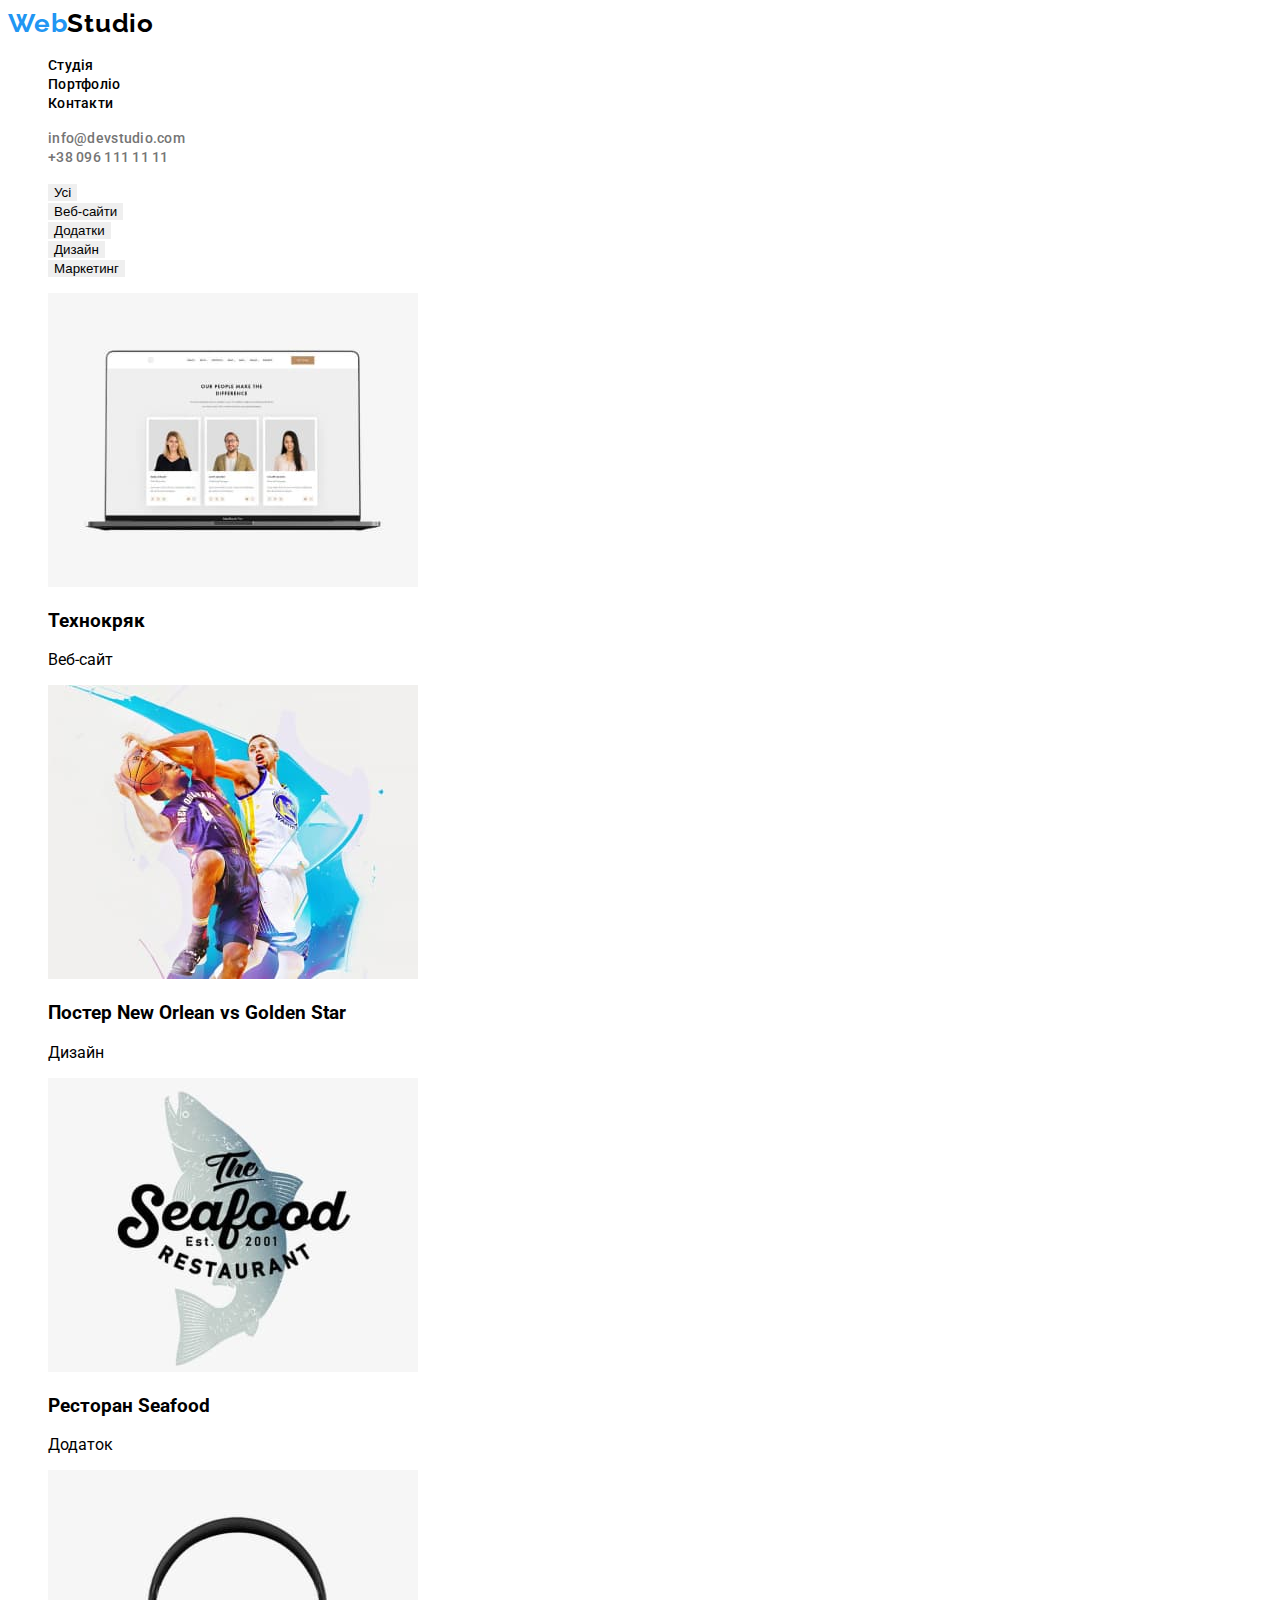
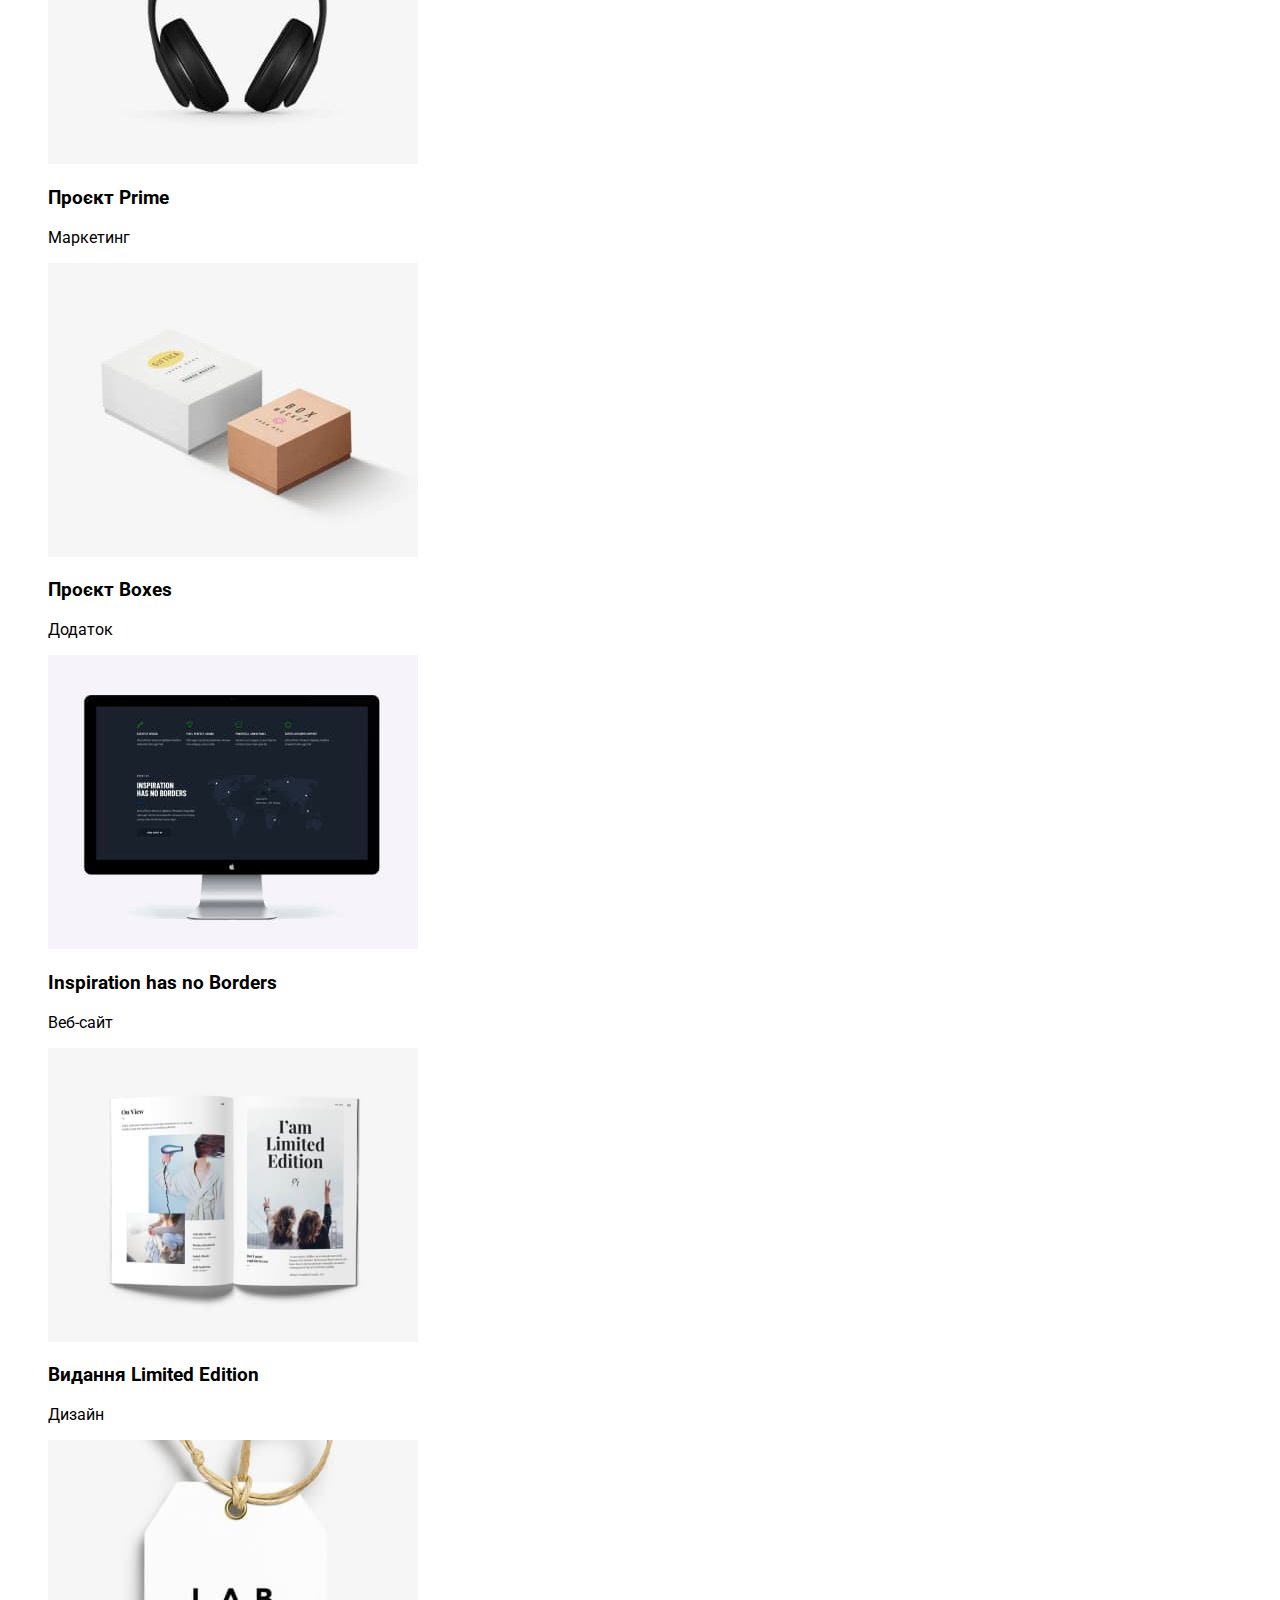
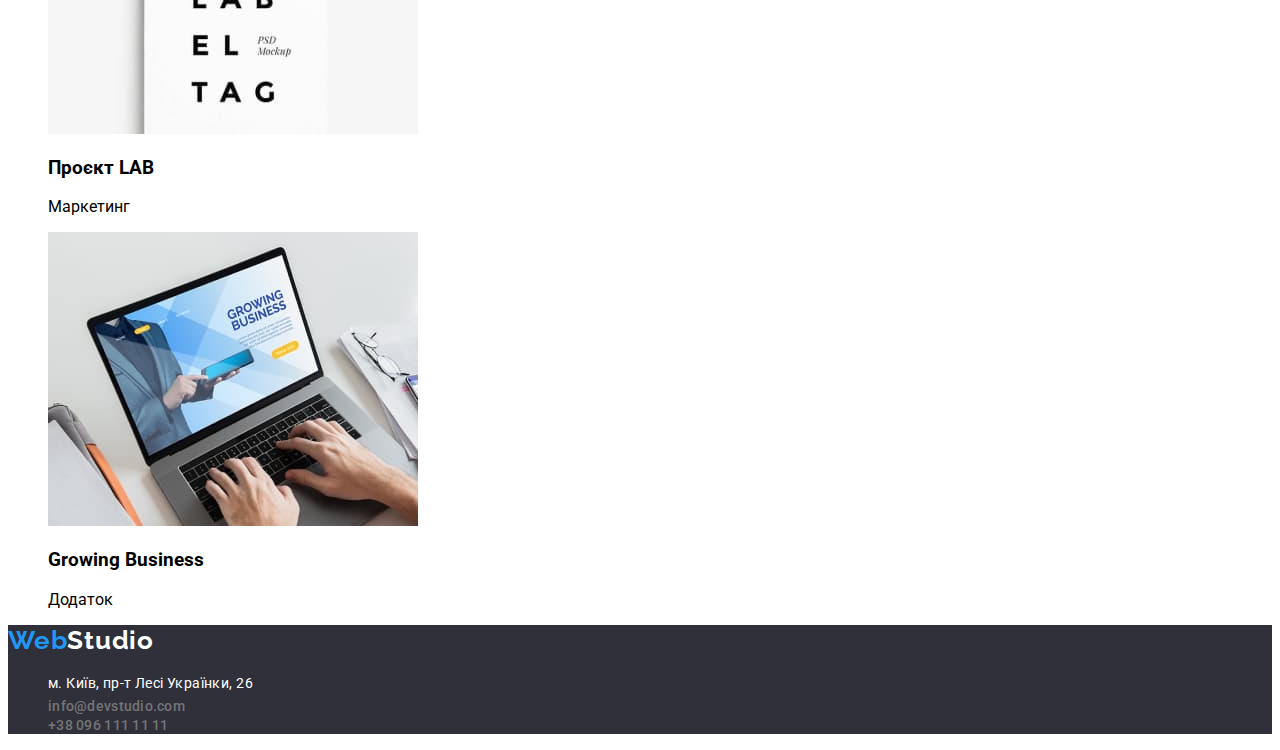
==== portfolio.html @ e5181203 "Друга Дз" ====
<!DOCTYPE html>
<html lang="uk">
  <head>
    <meta charset="UTF-8" />
    <meta http-equiv="X-UA-Compatible" content="IE=edge" />
    <meta name="viewport" content="width=device-width, initial-scale=1.0" />
    <title>Document</title>
    <link rel="preconnect" href="https://fonts.googleapis.com" />
    <link rel="preconnect" href="https://fonts.gstatic.com" crossorigin />
    <link
      href="https://fonts.googleapis.com/css2?family=Montserrat:wght@400;500;600&family=Raleway:wght@700&family=Roboto:wght@400;500;700;900&display=swap"
      rel="stylesheet"
    />
    <link rel="stylesheet" href="./css/styles.css" />
  </head>
  <body>
    <header>
      <nav>
        <a class="logo-web link" href="/index.html"
          >Web<span class="logo-studio">Studio</span></a
        >
        <ul class="header-list list">
          <li><a class="header-link link" href="./index.html">Студія</a></li>
          <li><a class="header-link link" href="">Портфоліо</a></li>
          <li><a class="header-link link" href="">Контакти</a></li>
        </ul>
      </nav>
      <ul class="header-list list">
        <li>
          <a class="header-mail link" href="mailto:info@devstudio.com"
            >info@devstudio.com</a
          >
        </li>
        <li>
          <a class="header-tel link" href="tel:+380961111111"
            >+38 096 111 11 11</a
          >
        </li>
      </ul>
    </header>
    <main>
      <section>
        <ul class="list">
          <li>
            <button class="button-portfolio link" type="button">Усі</button>
          </li>
          <li>
            <button class="button-portfolio link" type="button">
              Веб-сайти
            </button>
          </li>
          <li>
            <button class="button-portfolio link" type="button">Додатки</button>
          </li>
          <li>
            <button class="button-portfolio link" type="button">Дизайн</button>
          </li>
          <li>
            <button class="button-portfolio link" type="button">
              Маркетинг
            </button>
          </li>
        </ul>
      </section>
      <section>
        <ul class="portfolio-hero list">
          <li>
            <img src="./img/portfolio-1.jpg" alt="portfolio1" />
            <h3>Технокряк</h3>
            <p>Веб-сайт</p>
          </li>
          <li>
            <img src="./img/portfolio-2.jpg" alt="portfolio2" />
            <h3>Постер New Orlean vs Golden Star</h3>
            <p>Дизайн</p>
          </li>
          <li>
            <img src="./img/portfolio-3.jpg" alt="portfolio3" />
            <h3>Ресторан Seafood</h3>
            <p>Додаток</p>
          </li>
          <li>
            <img src="./img/portfolio-4.jpg" alt="portfolio4" />
            <h3>Проєкт Prime</h3>
            <p>Маркетинг</p>
          </li>
          <li>
            <img src="./img/portfolio-5.jpg" alt="portfolio5" />
            <h3>Проєкт Boxes</h3>
            <p>Додаток</p>
          </li>
          <li>
            <img src="./img/portfolio-6.jpg" alt="portfolio6" />
            <h3>Inspiration has no Borders</h3>
            <p>Веб-сайт</p>
          </li>
          <li>
            <img src="./img/portfolio-7.jpg" alt="portfolio7" />
            <h3>Видання Limited Edition</h3>
            <p>Дизайн</p>
          </li>
          <li>
            <img src="./img/portfolio-8.jpg" alt="portfolio8" />
            <h3>Проєкт LAB</h3>
            <p>Маркетинг</p>
          </li>
          <li>
            <img src="./img/portfolio-9.jpg" alt="portfolio9" />
            <h3>Growing Business</h3>
            <p>Додаток</p>
          </li>
        </ul>
      </section>
    </main>
    <footer class="footer">
      <a class="footer-logo-web link" href="/index.html"
        >Web<span class="footer-logo-studio">Studio</span></a
      >
      <address>
        <ul class="footer-list list">
          <li>
            <a
              class="footer-adress link"
              href="https://goo.gl/maps/CPtrU1FHBa2aNyZL9"
              target="_blank"
              rel="noopener noreferrer nofollow"
              >м. Київ, пр-т Лесі Українки, 26</a
            >
          </li>
          <li>
            <a class="footer-mail link" href="mailto:info@devstudio.com"
              >info@devstudio.com</a
            >
          </li>
          <li>
            <a class="footer-tel link" href="tel:+380961111111"
              >+38 096 111 11 11</a
            >
          </li>
        </ul>
      </address>
    </footer>
  </body>
</html>
---- css/styles.css ----
body {
  font-family: "roboto", roboto regular;
  color: #000000;
}
.list {
  list-style: none;
}
.link {
  text-decoration: none;
}
.logo-web {
  font-family: "Raleway";
  font-style: normal;
  font-weight: 700;
  font-size: 26px;
  line-height: 1.19;
  letter-spacing: 0.03em;
  color: #2196f3;
}
.logo-studio {
  font-family: "Raleway";
  font-style: normal;
  font-weight: 700;
  font-size: 26px;
  line-height: 1.19;
  letter-spacing: 0.03em;
  color: #000000;
}
.header-link {
  font-family: "Roboto";
  font-style: normal;
  font-weight: 500;
  font-size: 14px;
  line-height: 1.14;
  letter-spacing: 0.02em;
  color: #000000;
}

.header-mail {
  font-family: "Roboto";
  font-style: normal;
  font-weight: 500;
  font-size: 14px;
  line-height: 1.14;
  letter-spacing: 0.02em;
  color: #757575;
}

.header-tel {
  font-family: "Roboto";
  font-style: normal;
  font-weight: 500;
  font-size: 14px;
  line-height: 1.14;
  letter-spacing: 0.02em;
  color: #757575;
}
.header-link:hover {
  color: #2196f3;
  
}
.header-mail:hover {
  color: #2196f3;
}
.header-tel:hover {
  color: #2196f3;
}

.hero {
  background-color: #2f303a;
}
.main-title {
  font-weight: 900;
  font-size: 44px;
  line-height: 1.36;
  text-align: center;
  letter-spacing: 0.06em;
  text-transform: uppercase;
  color: #ffffff;
}

.main-btn {
  font-family: "Roboto";
  font-style: normal;
  font-weight: 700;
  font-size: 16px;
  line-height: 1.87;
  display: flex;
  align-items: center;
  text-align: center;
  letter-spacing: 0.06em;
  color: #ffffff;
  background: #2196f3;
  box-shadow: 0px 4px 4px rgba(0, 0, 0, 0.15);
  border-radius: 4px;
  border: none;
}
.hero-features {
  
  font-weight: 700;
  font-size: 14px;
  line-height: 1.14;
  letter-spacing: 0.03em;
  text-transform: uppercase;
  color: #212121;
}
.hero-subtext {
    font-weight: 400;
  font-size: 14px;
  line-height: 1.14;
  letter-spacing: 0.03em;
  color: #757575;
}
.hero-footer {
  
  font-weight: 700;
  font-size: 36px;
  line-height: 1.16;
  letter-spacing: 0.03em;
  color: #212121;
}
.hero-personal {
  
  font-weight: 500;
  font-size: 16px;
  line-height: 1.18;
  text-align: center;
  letter-spacing: 0.03em;
  color: #212121;
}
.hero-personal-text {
  
  font-weight: 400;
  font-size: 16px;
  line-height: 19px;
  text-align: center;
  letter-spacing: 0.03em;
  color: #757575;
}
.footer {
background-color: #2f303a;
}
.footer-logo-web {
  font-family: "Raleway";
  font-style: normal;
  font-weight: 700;
  font-size: 26px;
  line-height: 1.19;
  letter-spacing: 0.03em;
  color: #2196f3;
}

.footer-logo-studio {
  font-family: "Raleway";
  font-style: normal;
  font-weight: 700;
  font-size: 26px;
  line-height: 1.19;
  letter-spacing: 0.03em;
  color: #FFFFFF;
}
.footer-adress {
  font-family: 'Roboto';
  font-style: normal;
  font-weight: 400;
  font-size: 14px;
  line-height: 1.71;
  letter-spacing: 0.03em;
  color: #FFFFFF;
}
.footer-mail {
  font-family: "Roboto";
  font-style: normal;
  font-weight: 500;
  font-size: 14px;
  line-height: 1.14;
  letter-spacing: 0.02em;
  color: #757575;
}

.footer-tel {
  font-family: "Roboto";
  font-style: normal;
  font-weight: 500;
  font-size: 14px;
  line-height: 1.14;
  letter-spacing: 0.02em;
  color: #757575;
}
.footer-mail:hover {
  color: #2196f3;
}
 .footer-tel:hover {
   color: #2196f3;
 }
 .footer-adress:hover {
  color: #2196f3;
 }
 .button-portfolio {
border: none;
 }
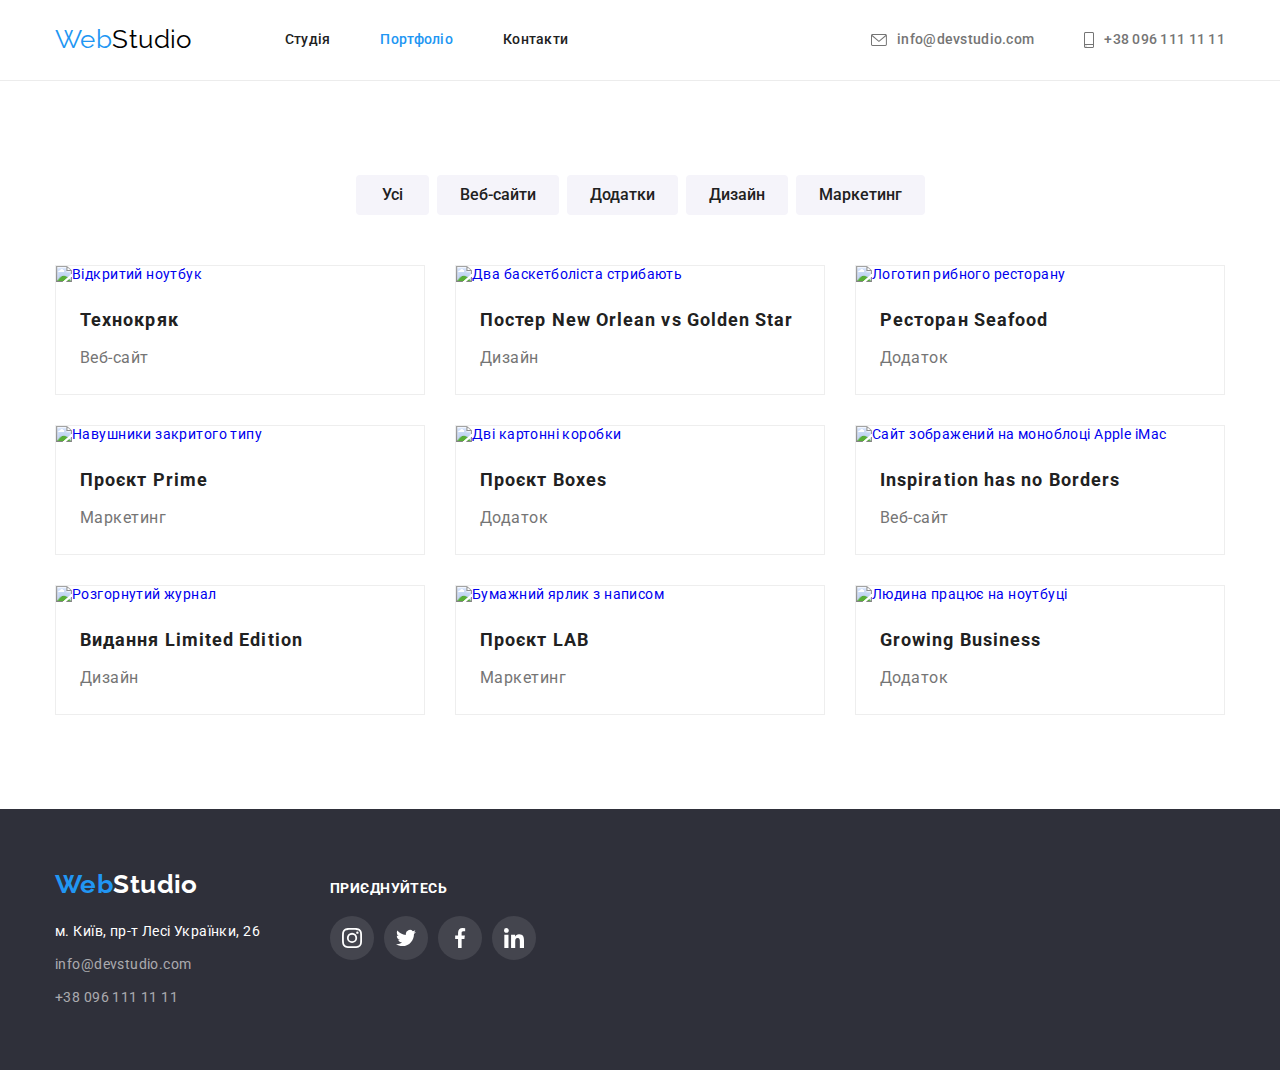
==== commit 3d9fe861: "дз4" ====
--- a/portfolio.html
+++ b/portfolio.html
@@ -4,141 +4,259 @@
     <meta charset="UTF-8" />
     <meta http-equiv="X-UA-Compatible" content="IE=edge" />
     <meta name="viewport" content="width=device-width, initial-scale=1.0" />
-    <title>Document</title>
-    <link rel="preconnect" href="https://fonts.googleapis.com" />
-    <link rel="preconnect" href="https://fonts.gstatic.com" crossorigin />
+    <title>Студія</title>
     <link
-      href="https://fonts.googleapis.com/css2?family=Montserrat:wght@400;500;600&family=Raleway:wght@700&family=Roboto:wght@400;500;700;900&display=swap"
+      href="https://fonts.googleapis.com/css2?family=Raleway:wght@700;900&family=Roboto:wght@400;500;700;900&display=swap"
       rel="stylesheet"
+    />
+    <link
+      rel="stylesheet"
+      href="https://cdnjs.cloudflare.com/ajax/libs/modern-normalize/1.1.0/modern-normalize.min.css"
     />
     <link rel="stylesheet" href="./css/styles.css" />
   </head>
   <body>
-    <header>
-      <nav>
-        <a class="logo-web link" href="/index.html"
-          >Web<span class="logo-studio">Studio</span></a
+    <!--Logo line-->
+    <header class="header">
+      <div class="conteiner header-flex">
+        <a class="logo" href="./index.html"
+          >Web<span class="web">Studio</span></a
         >
-        <ul class="header-list list">
-          <li><a class="header-link link" href="./index.html">Студія</a></li>
-          <li><a class="header-link link" href="">Портфоліо</a></li>
-          <li><a class="header-link link" href="">Контакти</a></li>
-        </ul>
-      </nav>
-      <ul class="header-list list">
-        <li>
-          <a class="header-mail link" href="mailto:info@devstudio.com"
-            >info@devstudio.com</a
-          >
-        </li>
-        <li>
-          <a class="header-tel link" href="tel:+380961111111"
-            >+38 096 111 11 11</a
-          >
-        </li>
-      </ul>
-    </header>
-    <main>
-      <section>
-        <ul class="list">
-          <li>
-            <button class="button-portfolio link" type="button">Усі</button>
-          </li>
-          <li>
-            <button class="button-portfolio link" type="button">
-              Веб-сайти
-            </button>
-          </li>
-          <li>
-            <button class="button-portfolio link" type="button">Додатки</button>
-          </li>
-          <li>
-            <button class="button-portfolio link" type="button">Дизайн</button>
-          </li>
-          <li>
-            <button class="button-portfolio link" type="button">
-              Маркетинг
-            </button>
-          </li>
-        </ul>
-      </section>
-      <section>
-        <ul class="portfolio-hero list">
-          <li>
-            <img src="./img/portfolio-1.jpg" alt="portfolio1" />
-            <h3>Технокряк</h3>
-            <p>Веб-сайт</p>
-          </li>
-          <li>
-            <img src="./img/portfolio-2.jpg" alt="portfolio2" />
-            <h3>Постер New Orlean vs Golden Star</h3>
-            <p>Дизайн</p>
-          </li>
-          <li>
-            <img src="./img/portfolio-3.jpg" alt="portfolio3" />
-            <h3>Ресторан Seafood</h3>
-            <p>Додаток</p>
-          </li>
-          <li>
-            <img src="./img/portfolio-4.jpg" alt="portfolio4" />
-            <h3>Проєкт Prime</h3>
-            <p>Маркетинг</p>
-          </li>
-          <li>
-            <img src="./img/portfolio-5.jpg" alt="portfolio5" />
-            <h3>Проєкт Boxes</h3>
-            <p>Додаток</p>
-          </li>
-          <li>
-            <img src="./img/portfolio-6.jpg" alt="portfolio6" />
-            <h3>Inspiration has no Borders</h3>
-            <p>Веб-сайт</p>
-          </li>
-          <li>
-            <img src="./img/portfolio-7.jpg" alt="portfolio7" />
-            <h3>Видання Limited Edition</h3>
-            <p>Дизайн</p>
-          </li>
-          <li>
-            <img src="./img/portfolio-8.jpg" alt="portfolio8" />
-            <h3>Проєкт LAB</h3>
-            <p>Маркетинг</p>
-          </li>
-          <li>
-            <img src="./img/portfolio-9.jpg" alt="portfolio9" />
-            <h3>Growing Business</h3>
-            <p>Додаток</p>
-          </li>
-        </ul>
-      </section>
-    </main>
-    <footer class="footer">
-      <a class="footer-logo-web link" href="/index.html"
-        >Web<span class="footer-logo-studio">Studio</span></a
-      >
-      <address>
-        <ul class="footer-list list">
-          <li>
-            <a
-              class="footer-adress link"
-              href="https://goo.gl/maps/CPtrU1FHBa2aNyZL9"
-              target="_blank"
-              rel="noopener noreferrer nofollow"
-              >м. Київ, пр-т Лесі Українки, 26</a
-            >
-          </li>
-          <li>
-            <a class="footer-mail link" href="mailto:info@devstudio.com"
+        <nav class="main-nav">
+          <!--Site nav-->
+          <ul class="site-nav list">
+            <li class="item">
+              <a href="./index.html" class="link">Студія</a>
+            </li>
+            <li class="item">
+              <a href="./portfolio.html" class="link current">Портфоліо</a>
+            </li>
+            <li class="item">
+              <a href="#" class="link">Контакти</a>
+            </li>
+          </ul>
+        </nav>
+        <ul class="contacts list">
+          <li class="item">
+            <a href="mailto:info@devstudio.com" class="link mail">
+              <svg class="link-contact-icon" width="16px" height="12px">
+                <use href="./images/icons.svg#icon-email"></use></svg
               >info@devstudio.com</a
             >
           </li>
-          <li>
-            <a class="footer-tel link" href="tel:+380961111111"
-              >+38 096 111 11 11</a
+          <li class="item">
+            <a href="tel:+380961111111" class="link tel">
+              <svg class="link-contact-icon" width="10px" height="16px">
+                <use href="./images/icons.svg#icon-smartphone"></use>
+              </svg>
+              +38 096 111 11 11</a
             >
           </li>
         </ul>
-      </address>
+      </div>
+    </header>
+    <main>
+      <!--Filters-->
+      <section class="section">
+        <div class="conteiner">
+          <h1 class="title-hidden">Портфоліо</h1>
+          <ul class="filter list">
+            <li class="item">
+              <button type="button" class="button secondary">
+                <a>Усі</a>
+              </button>
+            </li>
+            <li class="item">
+              <button type="button" class="button secondary">
+                <a>Веб-сайти</a>
+              </button>
+            </li>
+            <li class="item">
+              <button type="button" class="button secondary">
+                <a>Додатки</a>
+              </button>
+            </li>
+            <li class="item">
+              <button type="button" class="button secondary">
+                <a>Дизайн</a>
+              </button>
+            </li>
+            <li class="item">
+              <button type="button" class="button secondary">
+                <a>Маркетинг</a>
+              </button>
+            </li>
+          </ul>
+          <!--Projects-->
+          <ul class="project list">
+            <li class="item">
+              <a href="#" class="link">
+                <img src="./images/project1.jpg" alt="Відкритий ноутбук" />
+                <div class="content">
+                  <h3 class="title">Технокряк</h3>
+                  <p class="text">Веб-сайт</p>
+                </div></a
+              >
+            </li>
+            <li class="item">
+              <a href="#" class="link">
+                <img
+                  src="./images/project2.jpg"
+                  alt="Два баскетболіста стрибають"
+                />
+                <div class="content">
+                  <h3 class="title">Постер New Orlean vs Golden Star</h3>
+                  <p class="text">Дизайн</p>
+                </div>
+              </a>
+            </li>
+            <li class="item">
+              <a href="#" class="link">
+                <img
+                  src="./images/project3.jpg"
+                  alt="Логотип рибного ресторану"
+                />
+                <div class="content">
+                  <h3 class="title">Ресторан Seafood</h3>
+                  <p class="text">Додаток</p>
+                </div>
+              </a>
+            </li>
+            <li class="item">
+              <a href="#" class="link">
+                <img
+                  src="./images/project4.jpg"
+                  alt="Навушники закритого типу"
+                />
+                <div class="content">
+                  <h3 class="title">Проєкт Prime</h3>
+                  <p class="text">Маркетинг</p>
+                </div>
+              </a>
+            </li>
+            <li class="item">
+              <a href="#" class="link">
+                <img src="./images/project5.jpg" alt="Дві картонні коробки" />
+                <div class="content">
+                  <h3 class="title">Проєкт Boxes</h3>
+                  <p class="text">Додаток</p>
+                </div>
+              </a>
+            </li>
+            <li class="item">
+              <a href="#" class="link">
+                <img
+                  src="./images/project6.jpg"
+                  alt="Сайт зображений на моноблоці Apple iMac"
+                />
+                <div class="content">
+                  <h3 class="title">Inspiration has no Borders</h3>
+                  <p class="text">Веб-сайт</p>
+                </div>
+              </a>
+            </li>
+            <li class="item">
+              <a href="#" class="link">
+                <img src="./images/project7.jpg" alt="Розгорнутий журнал" />
+                <div class="content">
+                  <h3 class="title">Видання Limited Edition</h3>
+                  <p class="text">Дизайн</p>
+                </div>
+              </a>
+            </li>
+            <li class="item">
+              <a href="#" class="link">
+                <img
+                  src="./images/project8.jpg"
+                  alt="Бумажний ярлик з написом"
+                />
+                <div class="content">
+                  <h3 class="title">Проєкт LAB</h3>
+                  <p class="text">Маркетинг</p>
+                </div>
+              </a>
+            </li>
+            <li class="item">
+              <a href="#" class="link">
+                <img
+                  src="./images/project9.jpg"
+                  alt="Людина працює на ноутбуці"
+                />
+                <div class="content">
+                  <h3 class="title">Growing Business</h3>
+                  <p class="text">Додаток</p>
+                </div>
+              </a>
+            </li>
+          </ul>
+        </div>
+      </section>
+    </main>
+    <!--Footer-->
+    <footer class="section-basement">
+      <div class="conteiner">
+        <!--Address-->
+        <div class="address">
+          <a class="logo-secondari" href="./index.html"
+            >Web<span class="web-secondari">Studio</span></a
+          >
+          <address>
+            <ul class="address-list list">
+              <li class="map-link">
+                <a
+                  href="https://goo.gl/maps/CPtrU1FHBa2aNyZL9"
+                  target="_blank"
+                  rel="noopener noreferrer nofollow"
+                  class="link"
+                  >м. Київ, пр-т Лесі Українки, 26</a
+                >
+              </li>
+              <li class="mail-link">
+                <a href="mailto:info@devstudio.com" class="link"
+                  >info@devstudio.com</a
+                >
+              </li>
+              <li class="tel-link">
+                <a href="tel:+380961111111" class="link">+38 096 111 11 11</a>
+              </li>
+            </ul>
+          </address>
+        </div>
+        <!--Social networks-->
+        <div class="social">
+          <h2 class="social-title">Приєднуйтесь</h2>
+          <ul class="address-soc-list list">
+            <li class="address-soc-item">
+              <a href="" class="address-soc-link link">
+                <svg class="address-soc-icon" width="20" height="20">
+                  <use href="./images/icons.svg#icon-instagram"></use>
+                </svg>
+              </a>
+            </li>
+            <li class="address-soc-item">
+              <a href="" class="address-soc-link link">
+                <svg class="address-soc-icon" width="20" height="20">
+                  <use href="./images/icons.svg#icon-twitter"></use>
+                </svg>
+              </a>
+            </li>
+            <li class="address-soc-item">
+              <a href="" class="address-soc-link link">
+                <svg class="address-soc-icon" width="20" height="20">
+                  <use href="./images/icons.svg#icon-facebook"></use>
+                </svg>
+              </a>
+            </li>
+            <li class="address-soc-item">
+              <a href="" class="address-soc-link link">
+                <svg class="address-soc-icon" width="20" height="20">
+                  <use href="./images/icons.svg#icon-linkedin"></use>
+                </svg>
+              </a>
+            </li>
+          </ul>
+        </div>
+      </div>
     </footer>
   </body>
 </html>
--- a/css/styles.css
+++ b/css/styles.css
@@ -1,201 +1,619 @@
+:root {
+  --primary-text-color: #212121;
+  --title-text-color: #757575;
+  --basement-text-color: rgba(255, 255, 255, 0.6);
+  --white-color: #FFFFFF;
+  --black-color: #000000;
+  --accent-color: #2196F3;
+  --primary-btn-color: #F5F4FA;
+  --activ-btn-color: #188CE8;
+  --hero-bcgnd-color: #2F303A;
+  --head-bcgnd-color: #ECECEC;
+  --border-color: #EEEEEE;
+  --border-client-color: #AFB1B8;
+  --adress-icon-color: rgba(255, 255, 255, 0.1);
+}
+
 body {
-  font-family: "roboto", roboto regular;
-  color: #000000;
-}
+  font-family: 'Roboto', sans-serif;
+  font-size: 14px;
+  letter-spacing: 0.03em;
+  color: var(--primary-text-color);
+
+  background-color: var(--white-color);
+}
+
+.section {
+  padding-top: 94px;
+  padding-bottom: 94px;
+}
+
+.header {
+  padding-top: 0;
+  padding-bottom: 0;
+  border-bottom-width: 1px;
+  border-bottom-style: solid;
+  border-bottom-color: var(--head-bcgnd-color);
+}
+
+.section.no-padding {
+  padding-top: 0;
+}
+
+.conteiner {
+  width: 1200px;
+  padding-left: 15px;
+  padding-right: 15px;
+  margin: 0 auto;
+}
+
 .list {
   list-style: none;
-}
-.link {
-  text-decoration: none;
-}
-.logo-web {
-  font-family: "Raleway";
-  font-style: normal;
-  font-weight: 700;
+  padding: 0;
+  margin: 0;
+}
+
+img {
+  display: block;
+  max-width: 100%;
+  height: auto;
+}
+
+/* Logo line */
+
+.header-flex {
+  display: flex;
+}
+
+.main-nav {
+  display: flex;
+  align-items: center;
+  margin-right: auto;
+}
+
+.logo {
+  display: inline-block;
+  font-family: 'Raleway';
   font-size: 26px;
   line-height: 1.19;
-  letter-spacing: 0.03em;
-  color: #2196f3;
-}
-.logo-studio {
-  font-family: "Raleway";
-  font-style: normal;
-  font-weight: 700;
-  font-size: 26px;
-  line-height: 1.19;
-  letter-spacing: 0.03em;
-  color: #000000;
-}
-.header-link {
-  font-family: "Roboto";
+  text-decoration: none;
+  color: var(--accent-color);
+
+  margin-right: 93px;
+  padding-top: 24px;
+  padding-bottom: 25px;
+}
+
+.web {
+  text-decoration: none;
+  color: var(--black-color);
+}
+
+/* Site nav */
+
+.site-nav {
+  display: flex;
+}
+
+.site-nav .item:not(:last-child) {
+  margin-right: 50px;
+}
+
+.site-nav .link {
+  display: block;
   font-style: normal;
   font-weight: 500;
   font-size: 14px;
   line-height: 1.14;
   letter-spacing: 0.02em;
-  color: #000000;
-}
-
-.header-mail {
-  font-family: "Roboto";
-  font-style: normal;
+  text-decoration: none;
+  color: var(--primary-text-color);
+
+  padding-top: 32px;
+  padding-bottom: 32px;
+}
+
+.site-nav .link:hover,
+.site-nav .link:focus {
+  color: var(--accent-color);
+}
+
+.site-nav .link.current {
+  color: var(--accent-color);
+}
+
+.contacts {
+  display: flex;
+}
+
+.contacts .link-contact-icon {
+  margin-right: 10px;
+  vertical-align: middle;
+  fill: currentColor;
+}
+
+.contacts .item:not(:last-child) {
+  margin-right: 50px;
+}
+
+.contacts .link {
+  display: flex;
   font-weight: 500;
   font-size: 14px;
   line-height: 1.14;
   letter-spacing: 0.02em;
-  color: #757575;
-}
-
-.header-tel {
-  font-family: "Roboto";
-  font-style: normal;
-  font-weight: 500;
-  font-size: 14px;
-  line-height: 1.14;
-  letter-spacing: 0.02em;
-  color: #757575;
-}
-.header-link:hover {
-  color: #2196f3;
-  
-}
-.header-mail:hover {
-  color: #2196f3;
-}
-.header-tel:hover {
-  color: #2196f3;
-}
-
-.hero {
-  background-color: #2f303a;
-}
-.main-title {
+  text-decoration: none;
+  color: var(--title-text-color);
+  align-items: center;
+
+  padding-top: 32px;
+  padding-bottom: 32px;
+}
+
+.contacts .link:hover,
+.contacts .link:focus {
+  color: var(--accent-color);
+}
+
+/* Hero */
+
+.section.hero {
+  text-align: center;
+  background-color: var(--hero-bcgnd-color);
+  background-image: linear-gradient(rgba(47, 48, 58, 0.4), rgba(47, 48, 58, 0.4)), url(../images/hero.jpg);
+  background-repeat: no-repeat;
+  background-position: center;
+  background-size: cover;
+  max-width: 1600px;
+  margin: 0 auto;
+
+  padding-top: 200px;
+  padding-bottom: 200px;
+}
+
+.hero-title {
   font-weight: 900;
   font-size: 44px;
   line-height: 1.36;
-  text-align: center;
   letter-spacing: 0.06em;
   text-transform: uppercase;
-  color: #ffffff;
-}
-
-.main-btn {
-  font-family: "Roboto";
-  font-style: normal;
-  font-weight: 700;
-  font-size: 16px;
-  line-height: 1.87;
-  display: flex;
-  align-items: center;
-  text-align: center;
-  letter-spacing: 0.06em;
-  color: #ffffff;
-  background: #2196f3;
-  box-shadow: 0px 4px 4px rgba(0, 0, 0, 0.15);
-  border-radius: 4px;
-  border: none;
-}
-.hero-features {
-  
+
+  color: var(--white-color);
+
+  width: 696px;
+  margin: 30px auto;
+}
+
+/* Features */
+
+.feature-list {
+  display: flex;
+
+}
+
+.feature-list .item {
+  width: calc((100%-90)/4);
+}
+
+.feature-list .item:not(:last-child) {
+  margin-right: 30px;
+}
+
+.feature-list .title {
   font-weight: 700;
   font-size: 14px;
   line-height: 1.14;
-  letter-spacing: 0.03em;
   text-transform: uppercase;
-  color: #212121;
-}
-.hero-subtext {
-    font-weight: 400;
-  font-size: 14px;
-  line-height: 1.14;
-  letter-spacing: 0.03em;
-  color: #757575;
-}
-.hero-footer {
-  
-  font-weight: 700;
+
+  margin-top: 0;
+  margin-bottom: 10px;
+}
+
+.feature-box {
+  display: flex;
+  align-items: center;
+  justify-content: center;
+  width: 270px;
+  height: 120px;
+  border-radius: 4px;
+  background-color: var(--primary-btn-color);
+
+  margin-bottom: 30px;
+}
+
+.feature-icon:hover,
+.feature-icon:focus {
+  filter: drop-shadow(0px 4px 4px rgba(0, 0, 0, 0.25));
+}
+
+.feature-list .text {
+  font-weight: 400;
+  line-height: 1.71;
+  color: var(--title-text-color);
+
+  margin-top: 0;
+  margin-bottom: 0;
+}
+
+.title-hidden {
+  position: absolute;
+  white-space: nowrap;
+  width: 1px;
+  height: 1px;
+  overflow: hidden;
+  border: 0;
+  clip: rect(0 0 0 0);
+  clip-path: inset(50%);
+  margin: -1px;
+}
+
+/* Work options */
+
+.section-title {
   font-size: 36px;
-  line-height: 1.16;
-  letter-spacing: 0.03em;
-  color: #212121;
-}
-.hero-personal {
-  
+  line-height: 1.17;
+
+  text-align: center;
+  margin-top: 0;
+  margin-bottom: 50px;
+}
+
+.work-list {
+  display: flex;
+  justify-content: center;
+}
+
+.work-list .item:not(:last-child) {
+  margin-right: 30px;
+}
+
+
+/* Our team */
+
+.team {
+  background-color: var(--primary-btn-color);
+}
+
+.team-list {
+  display: flex;
+
+}
+
+.team-list .item {
+  background: var(--white-color);
+
+  margin-top: 0;
+  margin-bottom: 0;
+  box-shadow: 0px 1px 3px rgba(0, 0, 0, 0.12), 0px 1px 1px rgba(0, 0, 0, 0.14), 0px 2px 1px rgba(0, 0, 0, 0.2);
+  border-radius: 0px 0px 4px 4px;
+}
+
+.team-list .item:not(:last-child) {
+  margin-right: 30px;
+}
+
+.team-list img {}
+
+.team-list .title {
   font-weight: 500;
   font-size: 16px;
-  line-height: 1.18;
+  line-height: 1.19;
   text-align: center;
+
+  margin-top: 0;
+  margin-bottom: 10px;
+}
+
+.team-list .text {
+  font-size: 16px;
+  line-height: 1.19;
+  text-align: center;
+  color: var(--title-text-color);
+
+  margin-top: 0;
+  margin-bottom: 16px;
+}
+
+.team-list .team-content {
+  padding-top: 30px;
+  padding-bottom: 30px;
+}
+
+.team-soc-list {
+  display: flex;
+  justify-content: center;
+  gap: 10px;
+}
+
+.team-soc-item {
+  width: 44px;
+  height: 44px;
+}
+
+.team-soc-link {
+  width: 100%;
+  height: 100%;
+  background-color: var(--white-color);
+  border-radius: 50%;
+  display: flex;
+  align-items: center;
+  justify-content: center;
+}
+
+.team-soc-link:hover,
+.team-soc-link:focus {
+  background-color: var(--accent-color);
+}
+
+.team-soc-link:hover .team-soc-icon,
+.team-soc-link:focus .team-soc-icon {
+  fill: var(--white-color);
+}
+
+.team-soc-icon {
+  fill: var(--border-client-color);
+}
+
+/*Clients*/
+
+.client {}
+
+.client-list {
+  display: flex;
+  gap: 30px;
+}
+
+.client-item {
+  width: calc((100%-150px)/6);
+  height: 92px;
+}
+
+.client-link {
+  width: 100%;
+  height: 100%;
+  border: 1px solid var(--border-client-color);
+  border-radius: 4px;
+  display: flex;
+  align-items: center;
+  justify-content: center;
+}
+
+.client-soc-icon {
+  fill: var(--border-client-color)
+}
+
+.client-link:hover,
+.client-link:focus {
+  border-color: var(--accent-color);
+}
+
+.client-link:hover .client-soc-icon,
+.client-link:focus .client-soc-icon {
+  fill: var(--accent-color);
+}
+
+/* Button */
+
+.button {
+  border: 1px solid transparent;
+  color: var(--white-color);
+}
+
+.button.primary {
+  font-weight: 700;
+  font-size: 16px;
+  line-height: 1.88;
+  letter-spacing: 0.06em;
+  color: var(--white-color);
+
+  padding: 10px 32px;
+  border-radius: 4px;
+  background-color: var(--accent-color);
+}
+
+.button.primary:hover,
+.button.primary:focus {
+  color: var(--white-color);
+  background-color: var(--activ-btn-color);
+  cursor: pointer;
+}
+
+.button.secondary {
+  font-weight: 500;
+  font-size: 16px;
+  line-height: 1.62;
+  color: var(--primary-text-color);
+  background-color: var(--primary-btn-color);
+
+  padding: 6px 22px;
+  min-width: 73px;
+  border-radius: 4px;
+}
+
+.button.secondary:hover,
+.button.secondary:focus {
+  color: var(--white-color);
+  background-color: var(--accent-color);
+  cursor: pointer;
+  box-shadow: 0px 3px 1px rgba(0, 0, 0, 0.1), 0px 1px 2px rgba(0, 0, 0, 0.08), 0px 2px 2px rgba(0, 0, 0, 0.12);
+}
+
+/* Filters */
+
+.filter {
+  display: flex;
+  justify-content: center;
+  margin: 0;
+  padding-bottom: 50px;
+}
+
+.filter .item:not(:last-child) {
+  margin-right: 8px;
+}
+
+/* Projects */
+
+.project {
+  display: flex;
+  flex-wrap: wrap;
+}
+
+.project .item {
+  width: 370px;
+  margin-right: 30px;
+  margin-bottom: 30px;
+  background-color: var(--white-color);
+  border: 1px solid var(--border-color)
+}
+
+.project .item:nth-child(3n) {
+  margin-right: 0;
+}
+
+.project .item:nth-last-child(-n + 3) {
+  margin-bottom: 0;
+}
+
+.project .link:hover,
+.project .link:focus {
+  box-shadow: 0px 1px 1px rgba(0, 0, 0, 0.12), 0px 4px 4px rgba(0, 0, 0, 0.06), 1px 4px 6px rgba(0, 0, 0, 0.16);
+}
+
+.project .link {
+  display: block;
+  text-decoration: none;
+}
+
+.project .title {
+  font-size: 18px;
+  line-height: 2;
+  letter-spacing: 0.06em;
+  color: var(--primary-text-color);
+  margin-top: 0px;
+  margin-bottom: 4px;
+}
+
+.project .text {
+  font-size: 16px;
+  line-height: 2;
   letter-spacing: 0.03em;
-  color: #212121;
-}
-.hero-personal-text {
-  
-  font-weight: 400;
-  font-size: 16px;
-  line-height: 19px;
-  text-align: center;
-  letter-spacing: 0.03em;
-  color: #757575;
-}
-.footer {
-background-color: #2f303a;
-}
-.footer-logo-web {
-  font-family: "Raleway";
-  font-style: normal;
+  color: var(--title-text-color);
+  margin: 0;
+}
+
+.project .content {
+  padding: 20px 24px 20px 24px;
+}
+
+/* Footer */
+
+.section-basement {
+  padding-top: 60px;
+  padding-bottom: 60px;
+  background-color: var(--hero-bcgnd-color);
+}
+
+.section-basement>.conteiner {
+  display: flex;
+  align-items: baseline;
+  gap: 70px;
+}
+
+.logo-secondari {
+  display: inline-block;
+  font-family: 'Raleway';
   font-weight: 700;
   font-size: 26px;
   line-height: 1.19;
-  letter-spacing: 0.03em;
-  color: #2196f3;
-}
-
-.footer-logo-studio {
-  font-family: "Raleway";
+  color: var(--accent-color);
+  text-decoration: none;
+
+  margin-top: 0;
+  margin-bottom: 20px;
+}
+
+.web-secondari {
+  color: var(--white-color)
+}
+
+/* Adress */
+
+.address-list .map-link .link {
+  line-height: 1.71;
+  color: var(--white-color);
+}
+
+.address-list .map-link {
+  margin-top: 0;
+  margin-bottom: 9px;
+}
+
+.address-list .mail-link {
+  margin-top: 0;
+  margin-bottom: 9px;
+}
+
+.address-list .tel-link .link {
+  margin-bottom: 0;
+}
+
+.tel-link .link:hover,
+.tel-link .link:focus {
+  color: var(--accent-color);
+}
+
+.address-list .link {
+  display: inline-block;
+  font-style: normal;
+  line-height: 1.71;
+  color: var(--basement-text-color);
+  text-decoration: none;
+}
+
+.mail-link .link:hover,
+.mail-link .link:focus {
+  color: var(--accent-color);
+}
+
+/* Social networks */
+
+.social-title {
   font-style: normal;
   font-weight: 700;
-  font-size: 26px;
-  line-height: 1.19;
+  font-size: 14px;
+  line-height: 16px;
   letter-spacing: 0.03em;
-  color: #FFFFFF;
-}
-.footer-adress {
-  font-family: 'Roboto';
-  font-style: normal;
-  font-weight: 400;
-  font-size: 14px;
-  line-height: 1.71;
-  letter-spacing: 0.03em;
-  color: #FFFFFF;
-}
-.footer-mail {
-  font-family: "Roboto";
-  font-style: normal;
-  font-weight: 500;
-  font-size: 14px;
-  line-height: 1.14;
-  letter-spacing: 0.02em;
-  color: #757575;
-}
-
-.footer-tel {
-  font-family: "Roboto";
-  font-style: normal;
-  font-weight: 500;
-  font-size: 14px;
-  line-height: 1.14;
-  letter-spacing: 0.02em;
-  color: #757575;
-}
-.footer-mail:hover {
-  color: #2196f3;
-}
- .footer-tel:hover {
-   color: #2196f3;
- }
- .footer-adress:hover {
-  color: #2196f3;
- }
- .button-portfolio {
-border: none;
- }+  text-transform: uppercase;
+  color: var(--white-color);
+  margin-top: 0;
+  margin-bottom: 20px;
+}
+
+.address-soc-list {
+  display: flex;
+  gap: 10px;
+}
+
+.address-soc-item {
+  width: 44px;
+  height: 44px;
+}
+
+.address-soc-link {
+  width: 100%;
+  height: 100%;
+  background-color: var(--adress-icon-color);
+  border-radius: 50%;
+  display: flex;
+  align-items: center;
+  justify-content: center;
+}
+
+.address-soc-link:hover,
+.address-soc-link:focus {
+  background-color: var(--accent-color);
+}
+
+.address-soc-icon {
+  fill: var(--white-color);
+}